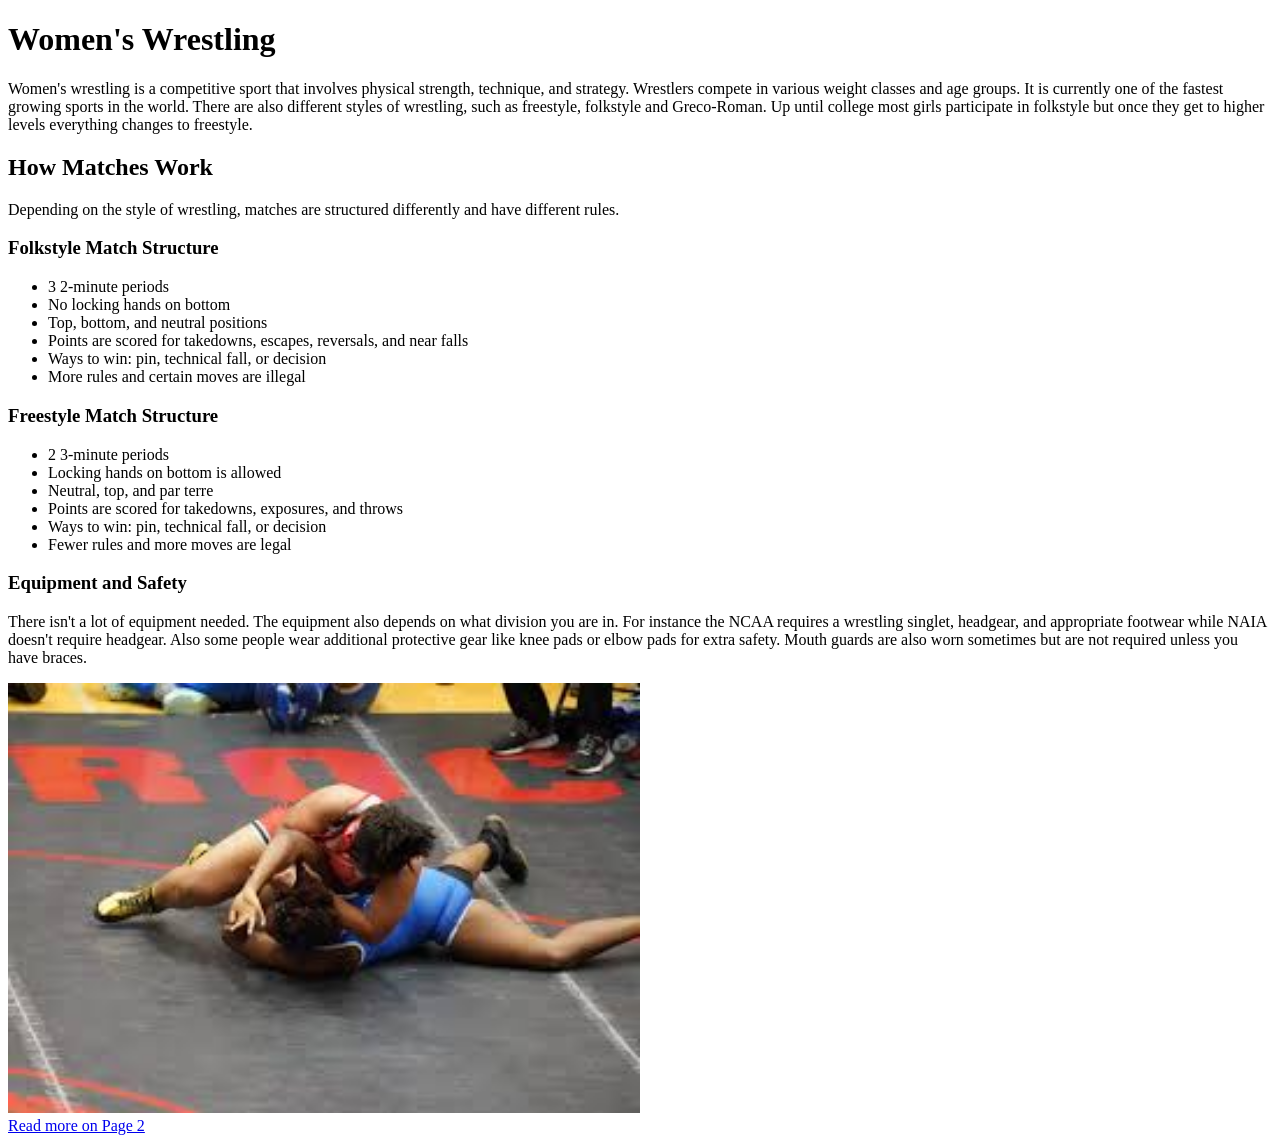
==== index.html @ 80358135 "Add initial content to index.html and page2.html" ====
<!DOCTYPE html>
<html>

<head>
    <title>Women's Wrestling: Training and Competition</title>
</head>

<body>
    <header>
        <h1>Women's Wrestling</h1>
    </header>
    <main>
        <p>Women's wrestling is a competitive sport that involves physical strength, technique, and strategy. Wrestlers
            compete in various weight classes and age groups. It is currently one of the fastest growing sports in the
            world. There are also different styles of wrestling, such as freestyle, folkstyle and Greco-Roman. Up until
            college most girls participate in folkstyle but once they get to higher levels everything changes to
            freestyle.</p>

        <h2>How Matches Work</h2>
        <p>Depending on the style of wrestling, matches are structured differently and have different rules. </p>

        <h3>Folkstyle Match Structure</h3>
        <ul>
            <li>3 2-minute periods</li>
            <li>No locking hands on bottom</li>
            <li>Top, bottom, and neutral positions</li>
            <li>Points are scored for takedowns, escapes, reversals, and near falls</li>
            <li>Ways to win: pin, technical fall, or decision</li>
            <li>More rules and certain moves are illegal</li>
        </ul>

        <h3>Freestyle Match Structure</h3>
        <ul>
            <li>2 3-minute periods</li>
            <li>Locking hands on bottom is allowed</li>
            <li>Neutral, top, and par terre</li>
            <li>Points are scored for takedowns, exposures, and throws</li>
            <li>Ways to win: pin, technical fall, or decision</li>
            <li>Fewer rules and more moves are legal</li>
        </ul>

        <h3>Equipment and Safety</h3>
        <p>There isn't a lot of equipment needed. The equipment also depends on what division you are in. For instance
            the NCAA requires a wrestling singlet, headgear, and appropriate footwear while NAIA doesn't require
            headgear. Also some people wear additional protective gear like knee pads or elbow pads for extra safety.
            Mouth guards are also worn sometimes but are not required unless you have braces.</p>

        <img src="/Images/wrestling-picture.jpg" alt="Wrestler in action" width="50%">
    </main>
    <footer>
        <a href="page2.html">Read more on Page 2</a>
    </footer>
</body>

</html>
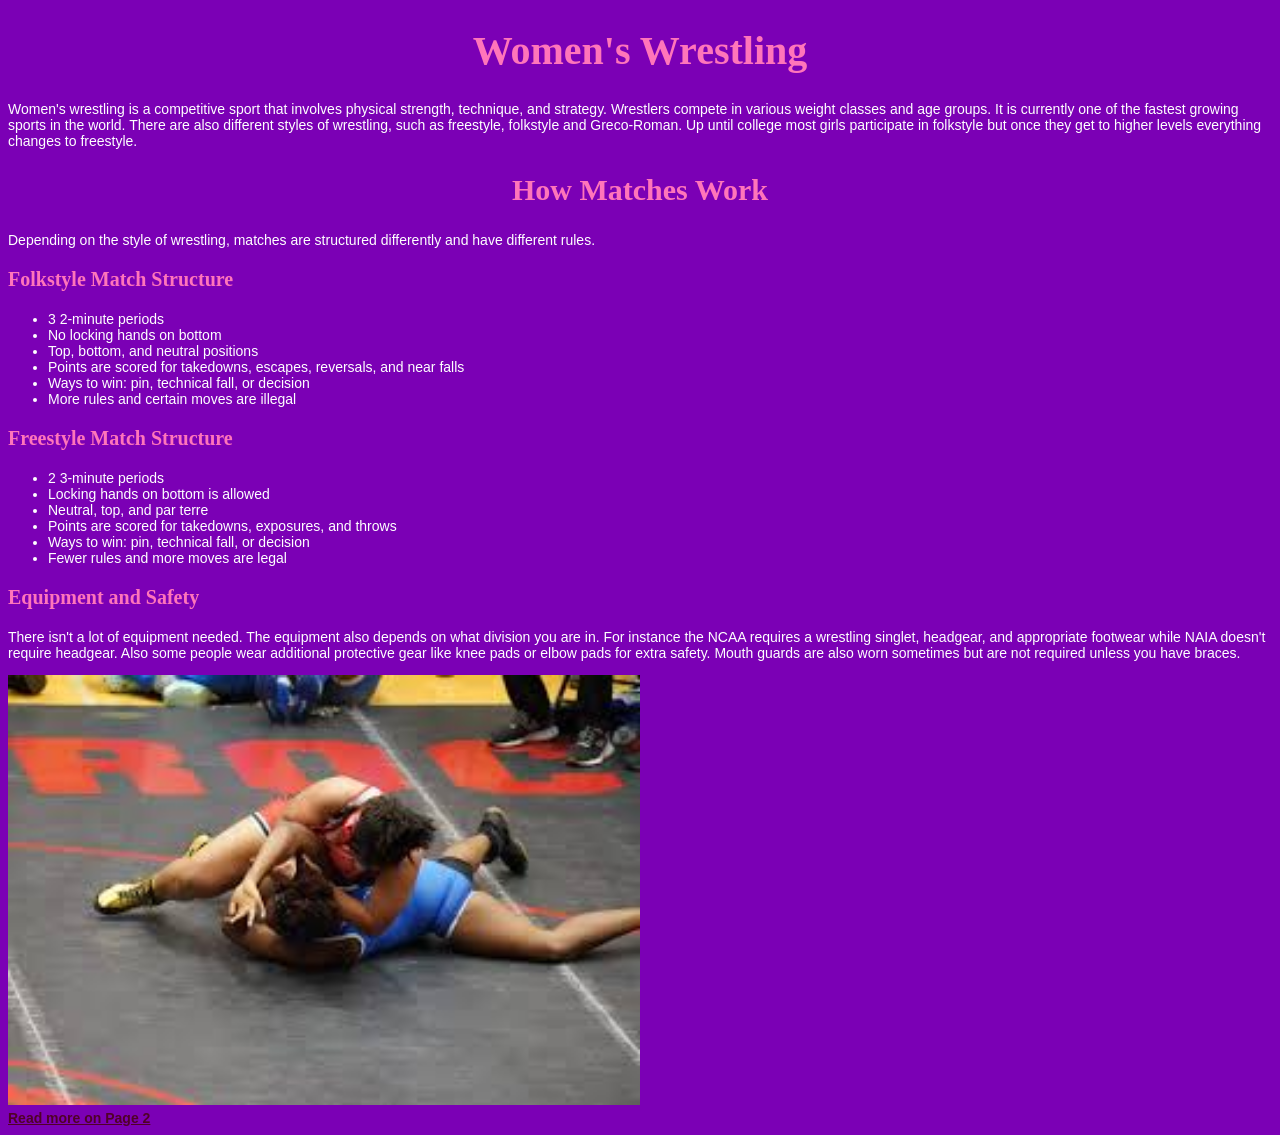
==== commit 5f4ba494: "Add rules to tags that have already been used" ====
--- a/index.html
+++ b/index.html
@@ -2,52 +2,63 @@
 <html>
 
 <head>
+    <!--Contains the main title of the website and the stylesheet link-->
     <title>Women's Wrestling: Training and Competition</title>
+    <link rel="stylesheet" href="./css/style.css">
 </head>
 
 <body>
     <header>
+        <!--Header that contains the title of current page-->
         <h1>Women's Wrestling</h1>
     </header>
     <main>
+        <!--Main section that contains information about women's wrestling-->
         <p>Women's wrestling is a competitive sport that involves physical strength, technique, and strategy. Wrestlers
             compete in various weight classes and age groups. It is currently one of the fastest growing sports in the
             world. There are also different styles of wrestling, such as freestyle, folkstyle and Greco-Roman. Up until
             college most girls participate in folkstyle but once they get to higher levels everything changes to
             freestyle.</p>
+        <section>
+            <!--Section that contains information about match structure for each kind of wrestling-->
+            <h2>How Matches Work</h2>
+            <p>Depending on the style of wrestling, matches are structured differently and have different rules. </p>
 
-        <h2>How Matches Work</h2>
-        <p>Depending on the style of wrestling, matches are structured differently and have different rules. </p>
+        
+            <h3>Folkstyle Match Structure</h3>
+            <ul>
+                <li>3 2-minute periods</li>
+                <li>No locking hands on bottom</li>
+                <li>Top, bottom, and neutral positions</li>
+                <li>Points are scored for takedowns, escapes, reversals, and near falls</li>
+                <li>Ways to win: pin, technical fall, or decision</li>
+                <li>More rules and certain moves are illegal</li>
+            </ul>
 
-        <h3>Folkstyle Match Structure</h3>
-        <ul>
-            <li>3 2-minute periods</li>
-            <li>No locking hands on bottom</li>
-            <li>Top, bottom, and neutral positions</li>
-            <li>Points are scored for takedowns, escapes, reversals, and near falls</li>
-            <li>Ways to win: pin, technical fall, or decision</li>
-            <li>More rules and certain moves are illegal</li>
-        </ul>
+            <h3>Freestyle Match Structure</h3>
+            <ul>
+                <li>2 3-minute periods</li>
+                <li>Locking hands on bottom is allowed</li>
+                <li>Neutral, top, and par terre</li>
+                <li>Points are scored for takedowns, exposures, and throws</li>
+                <li>Ways to win: pin, technical fall, or decision</li>
+                <li>Fewer rules and more moves are legal</li>
+            </ul>
+        </section>
 
-        <h3>Freestyle Match Structure</h3>
-        <ul>
-            <li>2 3-minute periods</li>
-            <li>Locking hands on bottom is allowed</li>
-            <li>Neutral, top, and par terre</li>
-            <li>Points are scored for takedowns, exposures, and throws</li>
-            <li>Ways to win: pin, technical fall, or decision</li>
-            <li>Fewer rules and more moves are legal</li>
-        </ul>
+        <section>
+            <!--Section that contains information about equipment-->
+            <h3>Equipment and Safety</h3>
+            <p>There isn't a lot of equipment needed. The equipment also depends on what division you are in. For instance
+                the NCAA requires a wrestling singlet, headgear, and appropriate footwear while NAIA doesn't require
+                headgear. Also some people wear additional protective gear like knee pads or elbow pads for extra safety.
+                Mouth guards are also worn sometimes but are not required unless you have braces.</p>
+        </section>
 
-        <h3>Equipment and Safety</h3>
-        <p>There isn't a lot of equipment needed. The equipment also depends on what division you are in. For instance
-            the NCAA requires a wrestling singlet, headgear, and appropriate footwear while NAIA doesn't require
-            headgear. Also some people wear additional protective gear like knee pads or elbow pads for extra safety.
-            Mouth guards are also worn sometimes but are not required unless you have braces.</p>
-
-        <img src="/Images/wrestling-picture.jpg" alt="Wrestler in action" width="50%">
+        <img src="Images/wrestling-picture.jpg" alt="Wrestler in action" width="50%">
     </main>
     <footer>
+        <!--Footer that contains a link to another page-->
         <a href="page2.html">Read more on Page 2</a>
     </footer>
 </body>
--- a/css/style.css
+++ b/css/style.css
@@ -0,0 +1,52 @@
+body {
+	background-color: #7b00b5;
+}
+
+h1 {
+	text-align: center;
+	color: #ff75ba;
+	font-family: Cursive;
+	font-size: 40px;
+}
+
+h2 {
+	text-align: center;
+	color: #ff75ba;
+	font-family: Cursive;
+	font-size: 30px;
+}
+
+h3 {
+	text-align: left;
+	color: #ff75ba;
+	font-family: Cursive;
+	font-size: 20px;
+}
+
+p {
+	text-align: left;
+	color: #ffffff;
+	font-family: Arial, sans-serif;
+	font-size: 14px;
+}
+
+ol {
+	text-align: left;
+	color: #ffffff;
+	font-family: Arial, sans-serif;
+	font-size: 14px;
+}
+
+ul {
+	text-align: left;
+	color: #ffffff;
+	font-family: Arial, sans-serif;
+	font-size: 14px;
+}
+
+a {
+	color: #500028;
+	font-family: Arial, sans-serif;
+	font-size: 14px;
+	font-weight: bold;
+}
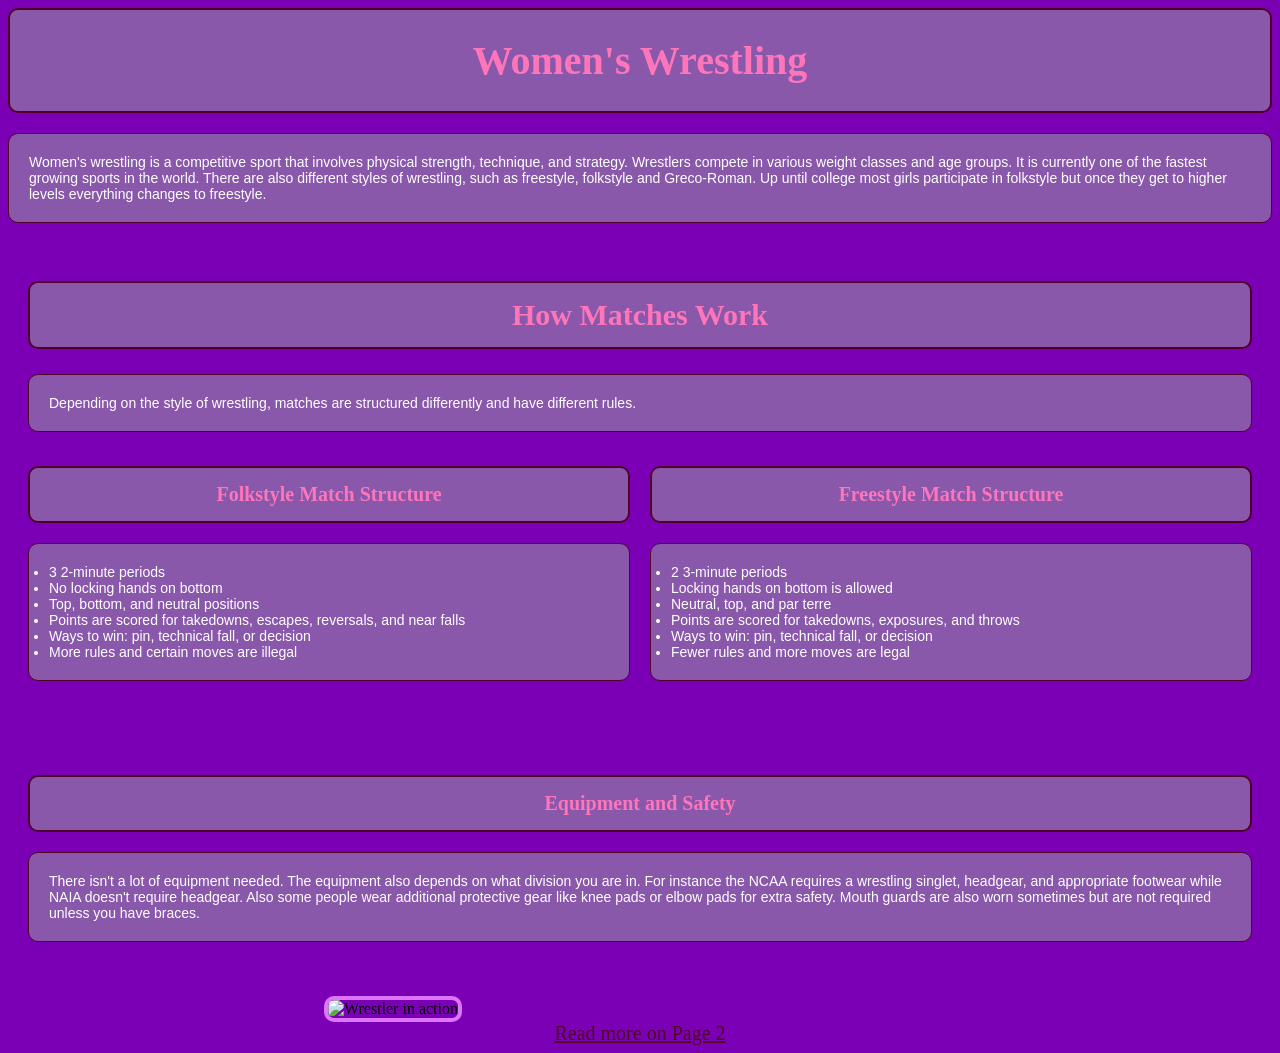
==== commit 9e30cf62: "Add CSS styling and Flexbox layout" ====
--- a/index.html
+++ b/index.html
@@ -14,48 +14,53 @@
     </header>
     <main>
         <!--Main section that contains information about women's wrestling-->
-        <p>Women's wrestling is a competitive sport that involves physical strength, technique, and strategy. Wrestlers
+        <p id="introduction" class="paragraph">Women's wrestling is a competitive sport that involves physical strength, technique, and strategy. Wrestlers
             compete in various weight classes and age groups. It is currently one of the fastest growing sports in the
             world. There are also different styles of wrestling, such as freestyle, folkstyle and Greco-Roman. Up until
             college most girls participate in folkstyle but once they get to higher levels everything changes to
             freestyle.</p>
         <section>
             <!--Section that contains information about match structure for each kind of wrestling-->
-            <h2>How Matches Work</h2>
-            <p>Depending on the style of wrestling, matches are structured differently and have different rules. </p>
+            <h2 class="heading">How Matches Work</h2>
+            <p class="paragraph">Depending on the style of wrestling, matches are structured differently and have different rules. </p>
 
-        
-            <h3>Folkstyle Match Structure</h3>
-            <ul>
-                <li>3 2-minute periods</li>
-                <li>No locking hands on bottom</li>
-                <li>Top, bottom, and neutral positions</li>
-                <li>Points are scored for takedowns, escapes, reversals, and near falls</li>
-                <li>Ways to win: pin, technical fall, or decision</li>
-                <li>More rules and certain moves are illegal</li>
-            </ul>
+        <div class="flex-container">
+            <div>
+            <h3 class="heading">Folkstyle Match Structure</h3>
+                <ul>
+                    <li>3 2-minute periods</li>
+                    <li>No locking hands on bottom</li>
+                    <li>Top, bottom, and neutral positions</li>
+                    <li>Points are scored for takedowns, escapes, reversals, and near falls</li>
+                    <li>Ways to win: pin, technical fall, or decision</li>
+                    <li>More rules and certain moves are illegal</li>
+                </ul>
+            </div>
 
-            <h3>Freestyle Match Structure</h3>
-            <ul>
-                <li>2 3-minute periods</li>
-                <li>Locking hands on bottom is allowed</li>
-                <li>Neutral, top, and par terre</li>
-                <li>Points are scored for takedowns, exposures, and throws</li>
-                <li>Ways to win: pin, technical fall, or decision</li>
-                <li>Fewer rules and more moves are legal</li>
-            </ul>
+            <div>
+                <h3 class="heading">Freestyle Match Structure</h3>
+                <ul>
+                    <li>2 3-minute periods</li>
+                    <li>Locking hands on bottom is allowed</li>
+                    <li>Neutral, top, and par terre</li>
+                    <li>Points are scored for takedowns, exposures, and throws</li>
+                    <li>Ways to win: pin, technical fall, or decision</li>
+                    <li>Fewer rules and more moves are legal</li>
+                </ul>
+            </div>
+        </div>
         </section>
 
         <section>
             <!--Section that contains information about equipment-->
-            <h3>Equipment and Safety</h3>
-            <p>There isn't a lot of equipment needed. The equipment also depends on what division you are in. For instance
+            <h3 class="heading">Equipment and Safety</h3>
+            <p class="paragraph">There isn't a lot of equipment needed. The equipment also depends on what division you are in. For instance
                 the NCAA requires a wrestling singlet, headgear, and appropriate footwear while NAIA doesn't require
                 headgear. Also some people wear additional protective gear like knee pads or elbow pads for extra safety.
                 Mouth guards are also worn sometimes but are not required unless you have braces.</p>
         </section>
 
-        <img src="Images/wrestling-picture.jpg" alt="Wrestler in action" width="50%">
+        <img src="images/wrestling-picture.jpg" alt="Wrestler in action" id="wrestling-image">
     </main>
     <footer>
         <!--Footer that contains a link to another page-->
--- a/css/style.css
+++ b/css/style.css
@@ -1,43 +1,41 @@
+/* CSS Document */
+
 body {
+	/* Sets the background color of the body to a shade of purple */
 	background-color: #7b00b5;
 }
 
-h1 {
+header {
+	/* Styles for the header sections. Changes text alignment, color, and font. Also adds a border and background color. */
 	text-align: center;
 	color: #ff75ba;
-	font-family: Cursive;
-	font-size: 40px;
+	font-family: cursive;
+	font-size: 20px;
+	border: 2px solid #500028;
+	background-color: #8a58ab;
+	border-radius: 10px;
+}
+
+footer {
+	/* Styles for the footer sections. Changes text alignment, color, and font. */
+	text-align: center;
+	color: #500028;
+	font-family: cursive;
+	font-size: 20px;
 }
 
 h2 {
-	text-align: center;
-	color: #ff75ba;
-	font-family: Cursive;
+	/*Changes font size of h2 elements to 30px*/
 	font-size: 30px;
 }
 
 h3 {
-	text-align: left;
-	color: #ff75ba;
-	font-family: Cursive;
+	/*Changes font size of h3 elements to 20px*/
 	font-size: 20px;
 }
 
 p {
-	text-align: left;
-	color: #ffffff;
-	font-family: Arial, sans-serif;
-	font-size: 14px;
-}
-
-ol {
-	text-align: left;
-	color: #ffffff;
-	font-family: Arial, sans-serif;
-	font-size: 14px;
-}
-
-ul {
+	/* Styles for paragraph elements. Changes text alignment, color, font family, and font size. */
 	text-align: left;
 	color: #ffffff;
 	font-family: Arial, sans-serif;
@@ -45,8 +43,71 @@
 }
 
 a {
+	/* Styles for anchor elements. Changes text color. */
 	color: #500028;
+}
+
+img {
+	/* Styles for image elements. Adds a border, margin, and border radius. */
+	border: 4px solid #dd75ff;
+	margin-right: 25%;
+	margin-left: 25%;
+	border-radius: 10px;
+}
+
+ul, ol {
+	/* Styles for ordered and unordered lists. Changes text alignment, color, font family, font size, border, padding, and border radius. */
+	background-color: #8a58ab;
+	text-align: left;
+	color: #ffffff;
 	font-family: Arial, sans-serif;
 	font-size: 14px;
-	font-weight: bold;
+	border: 1px solid #500028;
+	padding: 20px;
+	border-radius: 10px;
+}
+
+section {
+	/* Styles for sections. Adds padding and margin to the bottom of the section. */
+	padding: 20px;
+	margin-bottom: 20px;
+}
+
+.heading {
+	/* Styles for elements with the class "heading". Changes text alignment, color, font family, background color, border, padding, and border radius. */
+	text-align: center;
+	color: #ff75ba;
+	font-family: cursive;
+	background-color: #8a58ab;
+	border: 2px solid #500028;
+	padding: 15px;
+	border-radius: 10px;
+}
+
+.paragraph {
+	/* Styles for elements with the class "paragraph". Changes text alignment, color, font family, font size,  border, background color, padding, and border radius. */
+	border: 1px solid #500028;
+	background-color: #8a58ab;
+	padding: 20px;
+	border-radius: 10px;
+}
+
+#wrestling-image {
+	/* Styles for the element with the ID "wrestling-image". Changes the width of the image to 50% of its container. */
+	width: 50%;
+}
+
+#introduction {
+	/* Adds a top margin of 20px to the element with the ID "introduction". */
+	margin-top: 20px;
+}
+
+/* Places wrestling styles side by side using Flexbox */
+.flex-container {
+    display: flex;
+    gap: 20px;
+}
+
+.flex-container div {
+    flex: 1;
 }
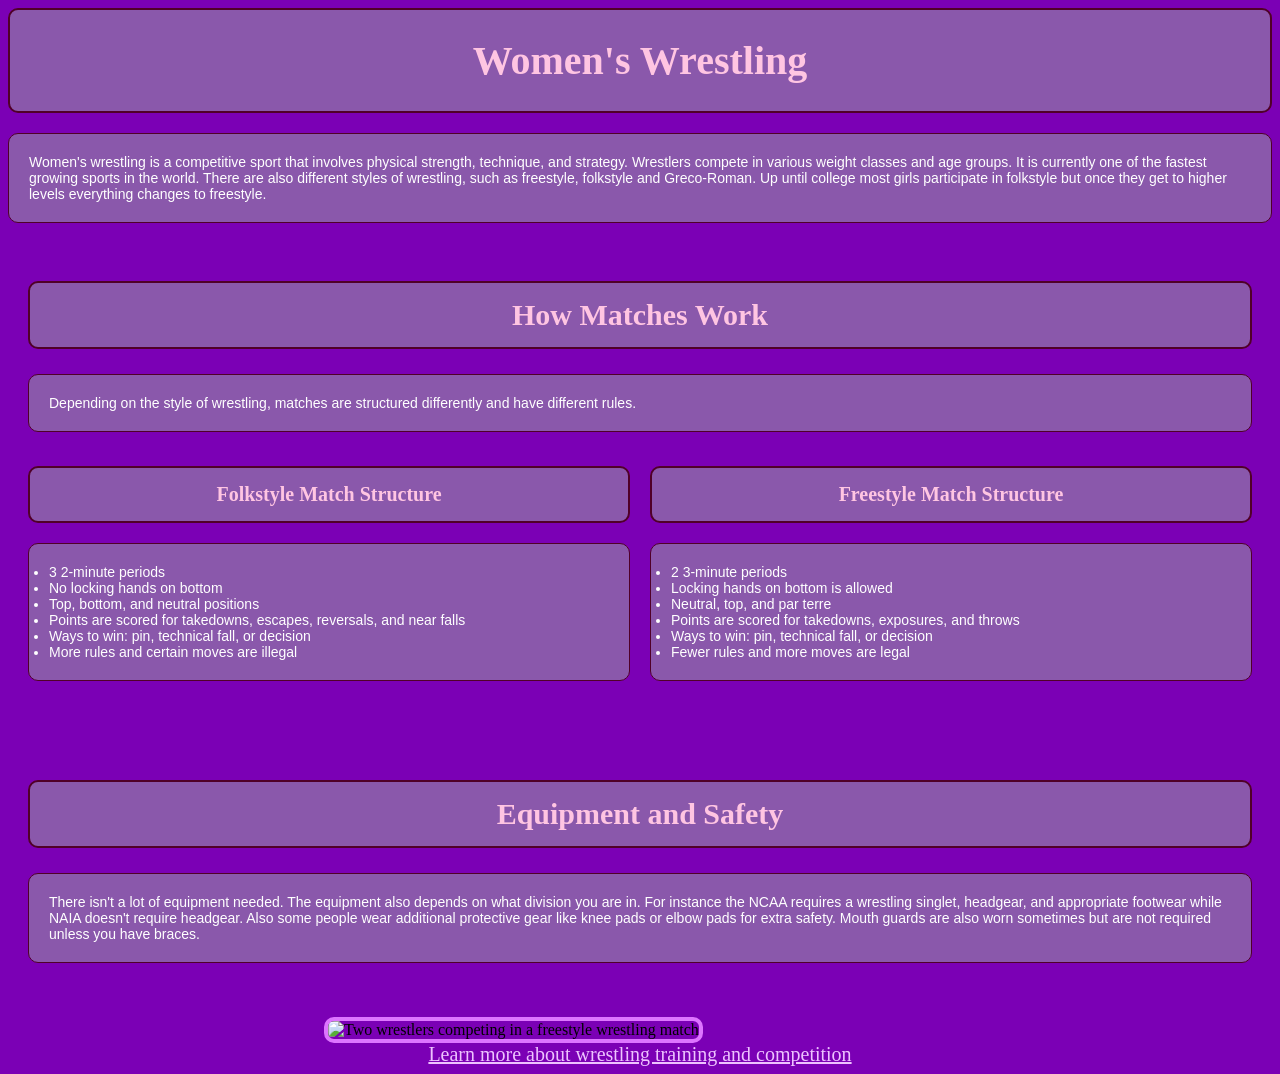
==== commit f763def5: "Fix accessibility issues from audit" ====
--- a/index.html
+++ b/index.html
@@ -1,5 +1,5 @@
 <!DOCTYPE html>
-<html>
+<html lang="en">
 
 <head>
     <!--Contains the main title of the website and the stylesheet link-->
@@ -53,18 +53,18 @@
 
         <section>
             <!--Section that contains information about equipment-->
-            <h3 class="heading">Equipment and Safety</h3>
+            <h2 class="heading">Equipment and Safety</h2>
             <p class="paragraph">There isn't a lot of equipment needed. The equipment also depends on what division you are in. For instance
                 the NCAA requires a wrestling singlet, headgear, and appropriate footwear while NAIA doesn't require
                 headgear. Also some people wear additional protective gear like knee pads or elbow pads for extra safety.
                 Mouth guards are also worn sometimes but are not required unless you have braces.</p>
         </section>
 
-        <img src="images/wrestling-picture.jpg" alt="Wrestler in action" id="wrestling-image">
+        <img src="images/wrestling-picture.jpg" alt="Two wrestlers competing in a freestyle wrestling match" id="wrestling-image">
     </main>
     <footer>
         <!--Footer that contains a link to another page-->
-        <a href="page2.html">Read more on Page 2</a>
+        <a href="page2.html">Learn more about wrestling training and competition</a>
     </footer>
 </body>
 
--- a/css/style.css
+++ b/css/style.css
@@ -8,7 +8,7 @@
 header {
 	/* Styles for the header sections. Changes text alignment, color, and font. Also adds a border and background color. */
 	text-align: center;
-	color: #ff75ba;
+	color: #ffc5e2;
 	font-family: cursive;
 	font-size: 20px;
 	border: 2px solid #500028;
@@ -19,7 +19,7 @@
 footer {
 	/* Styles for the footer sections. Changes text alignment, color, and font. */
 	text-align: center;
-	color: #500028;
+	color: #eec2ff;
 	font-family: cursive;
 	font-size: 20px;
 }
@@ -44,7 +44,7 @@
 
 a {
 	/* Styles for anchor elements. Changes text color. */
-	color: #500028;
+	color: #eec2ff;
 }
 
 img {
@@ -76,7 +76,7 @@
 .heading {
 	/* Styles for elements with the class "heading". Changes text alignment, color, font family, background color, border, padding, and border radius. */
 	text-align: center;
-	color: #ff75ba;
+	color: #ffc5e2;
 	font-family: cursive;
 	background-color: #8a58ab;
 	border: 2px solid #500028;
@@ -110,4 +110,29 @@
 
 .flex-container div {
     flex: 1;
+}
+
+/* Adjusts the website layout for smaller screens */
+@media (max-width: 768px) {
+	.flex-container {
+		flex-direction: column;
+	}
+
+	#wrestling-image {
+		width: 90%;
+		margin-left: 5%;
+		margin-right: 5%;
+	}
+
+	header {
+		font-size: 16px;
+	}
+
+	h2 {
+		font-size: 24px;
+	}
+
+	section {
+		padding: 10px;
+	}
 }
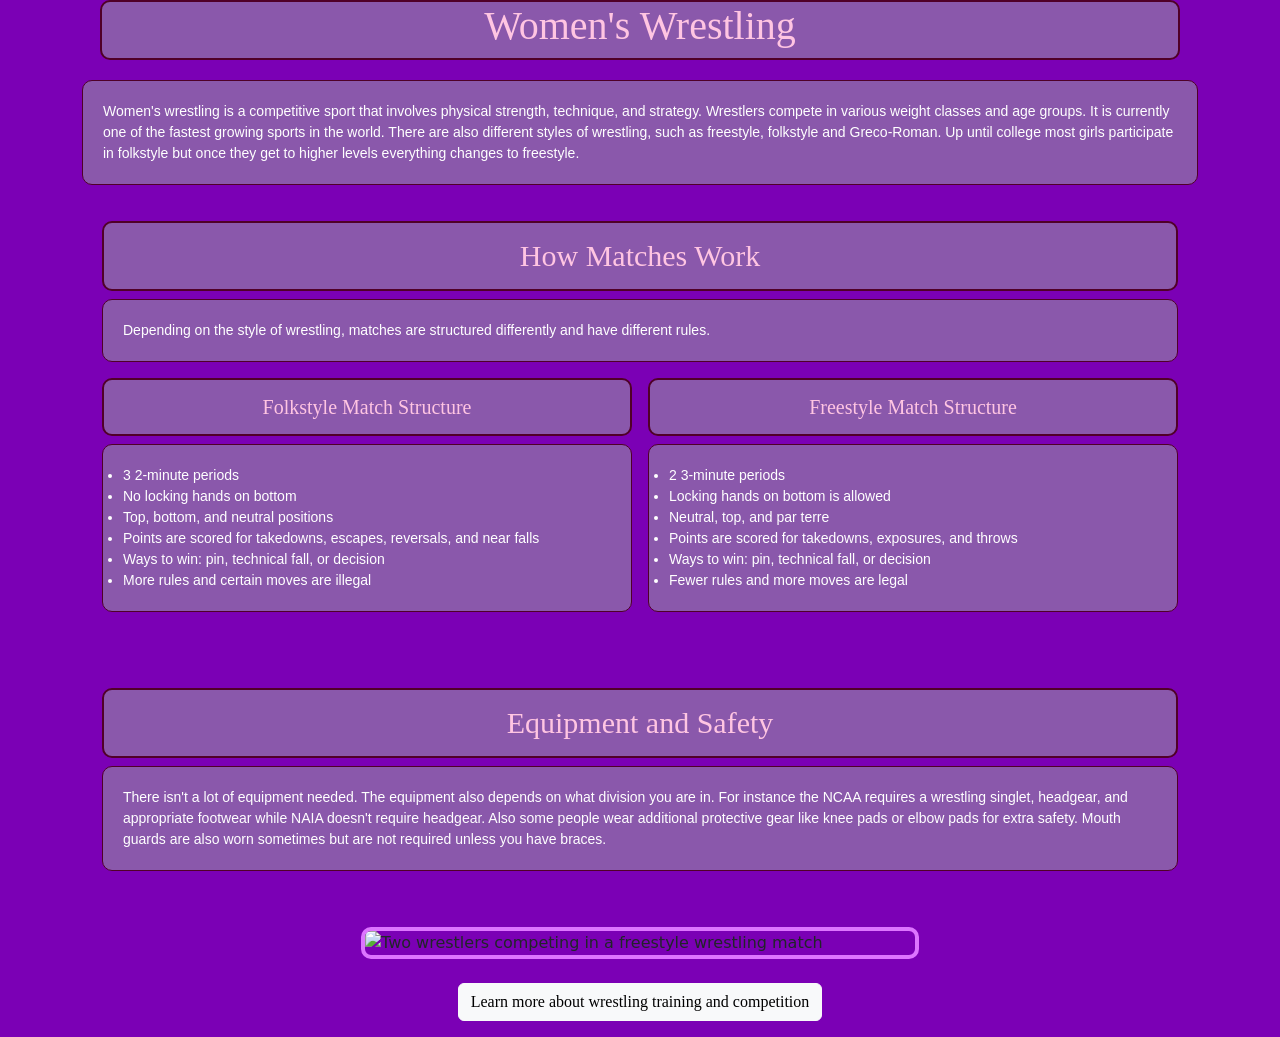
==== commit 8f6efce5: "Add Bootstrap styling and refactor custom CSS" ====
--- a/index.html
+++ b/index.html
@@ -4,6 +4,7 @@
 <head>
     <!--Contains the main title of the website and the stylesheet link-->
     <title>Women's Wrestling: Training and Competition</title>
+    <link href="https://cdn.jsdelivr.net/npm/bootstrap@5.3.8/dist/css/bootstrap.min.css" rel="stylesheet">
     <link rel="stylesheet" href="./css/style.css">
 </head>
 
@@ -12,7 +13,7 @@
         <!--Header that contains the title of current page-->
         <h1>Women's Wrestling</h1>
     </header>
-    <main>
+    <main class="container">
         <!--Main section that contains information about women's wrestling-->
         <p id="introduction" class="paragraph">Women's wrestling is a competitive sport that involves physical strength, technique, and strategy. Wrestlers
             compete in various weight classes and age groups. It is currently one of the fastest growing sports in the
@@ -24,8 +25,8 @@
             <h2 class="heading">How Matches Work</h2>
             <p class="paragraph">Depending on the style of wrestling, matches are structured differently and have different rules. </p>
 
-        <div class="flex-container">
-            <div>
+        <div class="row g-3">
+            <div class="col-md-6">
             <h3 class="heading">Folkstyle Match Structure</h3>
                 <ul>
                     <li>3 2-minute periods</li>
@@ -37,7 +38,7 @@
                 </ul>
             </div>
 
-            <div>
+            <div class="col-md-6">
                 <h3 class="heading">Freestyle Match Structure</h3>
                 <ul>
                     <li>2 3-minute periods</li>
@@ -60,11 +61,11 @@
                 Mouth guards are also worn sometimes but are not required unless you have braces.</p>
         </section>
 
-        <img src="images/wrestling-picture.jpg" alt="Two wrestlers competing in a freestyle wrestling match" id="wrestling-image">
+        <img src="images/wrestling-picture.jpg" alt="Two wrestlers competing in a freestyle wrestling match" id="wrestling-image" class="image-fluid d-block mx-auto mb-4">
     </main>
-    <footer>
+    <footer class="container mb-3">
         <!--Footer that contains a link to another page-->
-        <a href="page2.html">Learn more about wrestling training and competition</a>
+        <a href="page2.html" class="btn btn-light">Learn more about wrestling training and competition</a>
     </footer>
 </body>
 
--- a/css/style.css
+++ b/css/style.css
@@ -14,6 +14,9 @@
 	border: 2px solid #500028;
 	background-color: #8a58ab;
 	border-radius: 10px;
+	margin-bottom: 20px;
+	margin-left: 100px;
+	margin-right: 100px;
 }
 
 footer {
@@ -50,8 +53,6 @@
 img {
 	/* Styles for image elements. Adds a border, margin, and border radius. */
 	border: 4px solid #dd75ff;
-	margin-right: 25%;
-	margin-left: 25%;
 	border-radius: 10px;
 }
 
@@ -102,26 +103,11 @@
 	margin-top: 20px;
 }
 
-/* Places wrestling styles side by side using Flexbox */
-.flex-container {
-    display: flex;
-    gap: 20px;
-}
-
-.flex-container div {
-    flex: 1;
-}
-
 /* Adjusts the website layout for smaller screens */
 @media (max-width: 768px) {
-	.flex-container {
-		flex-direction: column;
-	}
-
 	#wrestling-image {
 		width: 90%;
-		margin-left: 5%;
-		margin-right: 5%;
+
 	}
 
 	header {
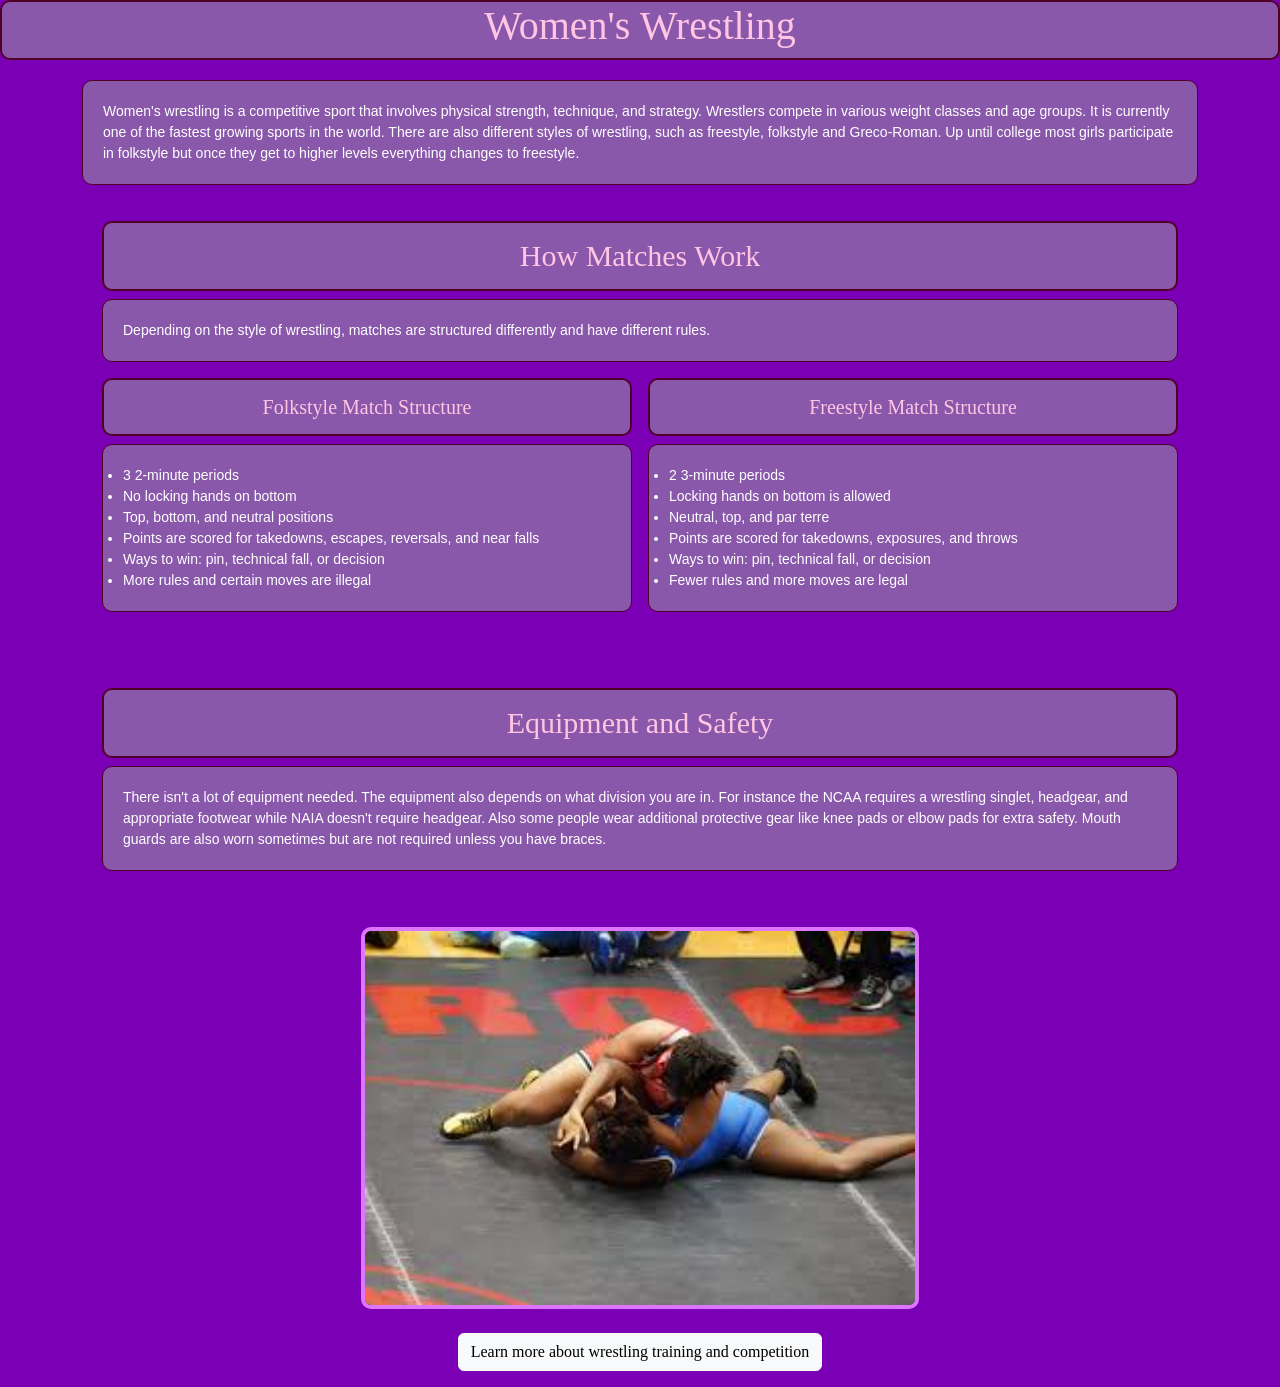
==== commit fe098d33: "Fix wrestling image path" ====
--- a/index.html
+++ b/index.html
@@ -61,12 +61,11 @@
                 Mouth guards are also worn sometimes but are not required unless you have braces.</p>
         </section>
 
-        <img src="images/wrestling-picture.jpg" alt="Two wrestlers competing in a freestyle wrestling match" id="wrestling-image" class="image-fluid d-block mx-auto mb-4">
+        <img src="Images/wrestling-picture.jpg" alt="Two wrestlers competing in a freestyle wrestling match" id="wrestling-image" class="img-fluid d-block mx-auto mb-4">
     </main>
     <footer class="container mb-3">
         <!--Footer that contains a link to another page-->
         <a href="page2.html" class="btn btn-light">Learn more about wrestling training and competition</a>
     </footer>
 </body>
-
 </html>
--- a/css/style.css
+++ b/css/style.css
@@ -15,8 +15,6 @@
 	background-color: #8a58ab;
 	border-radius: 10px;
 	margin-bottom: 20px;
-	margin-left: 100px;
-	margin-right: 100px;
 }
 
 footer {
